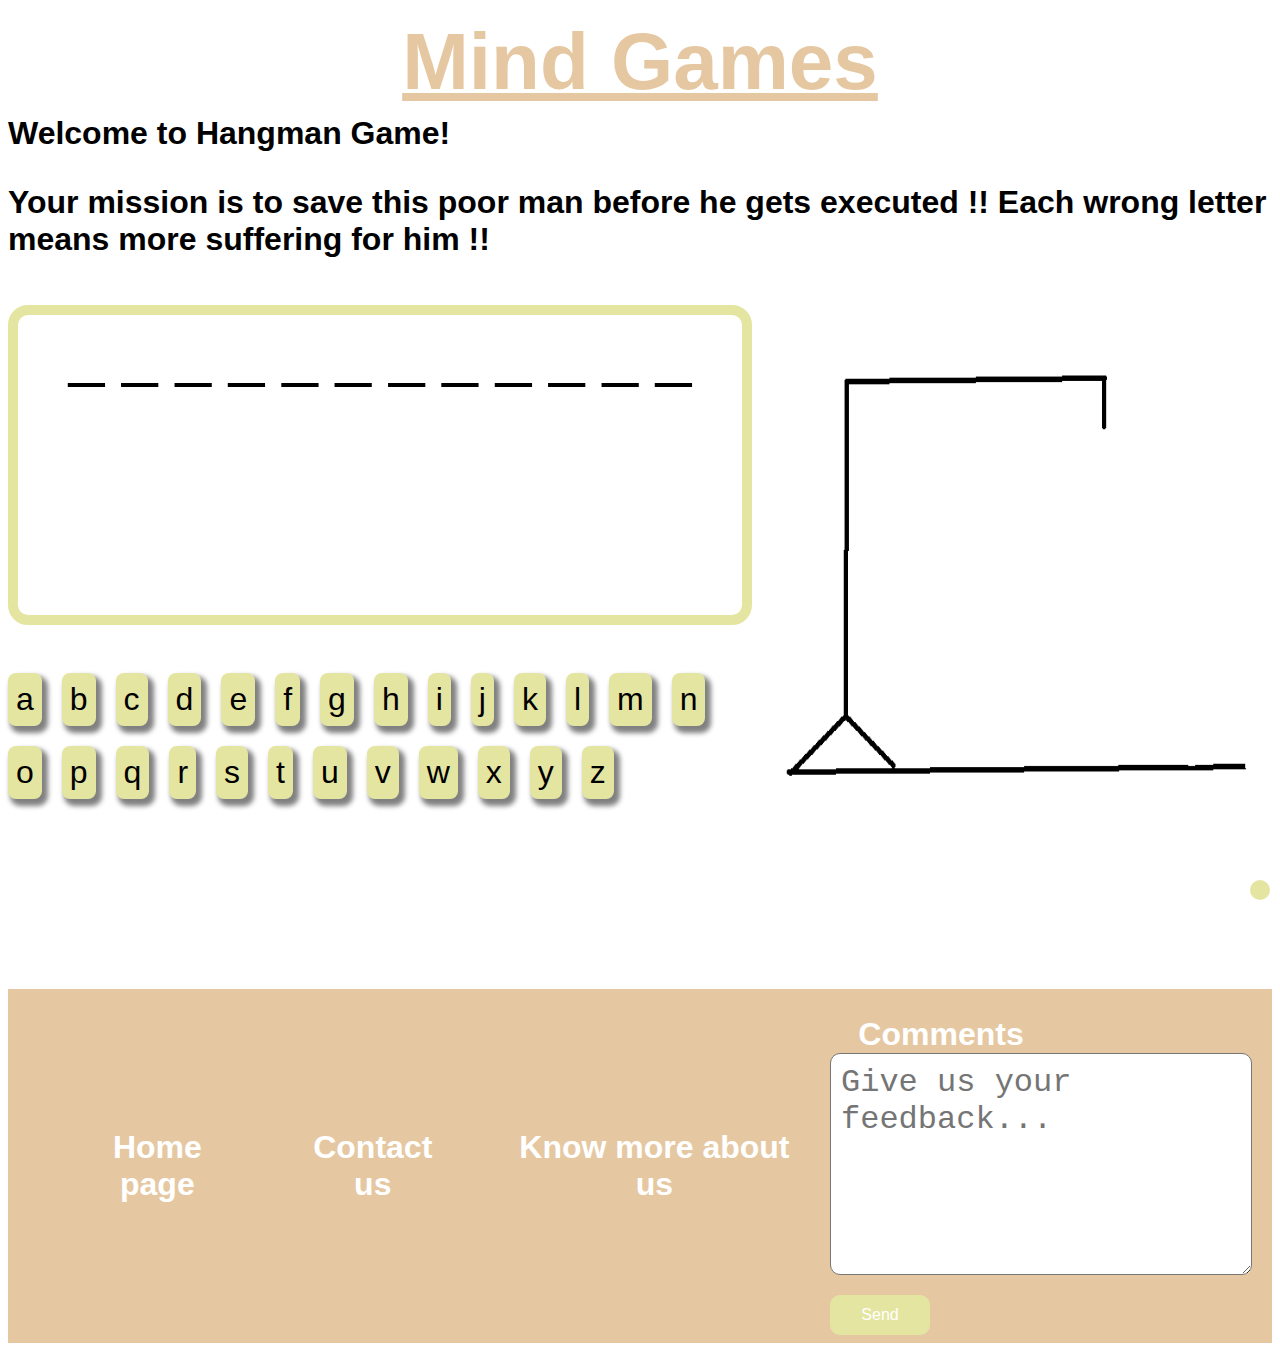
==== Guess the word/index.html @ 97eac522 "Modified index files" ====
<!DOCTYPE html>
<html lang="en">
<head>
    <meta charset="UTF-8">
    <meta name="viewport" content="width=device-width, initial-scale=1.0">
    <title>Guess the word</title>
</head>
<body>
  <link rel="stylesheet" href="https://cdnjs.cloudflare.com/ajax/libs/font-awesome/6.6.0/css/all.min.css" integrity="sha512-Kc323vGBEqzTmouAECnVceyQqyqdsSiqLQISBL29aUW4U/M7pSPA/gEUZQqv1cwx4OnYxTxve5UMg5GT6L4JJg==" crossorigin="anonymous" referrerpolicy="no-referrer" />
    <h1 id="title">Mind Games</h1>
    <header>Welcome to Hangman Game!
        <p>Your mission is to save this poor man before he gets executed !!
            Each wrong letter means more suffering for him !!
            <p>
    </header>
     <main>
        <div class="LettersAndDashes">
            <div class="Dashes-container" id="Dashes-container"></div>
            <div class="Letters-container">
              <div class="letter">a</div>
              <div class="letter">b</div>
              <div class="letter">c</div>
              <div class="letter">d</div>
              <div class="letter">e</div>
              <div class="letter">f</div>
              <div class="letter">g</div>
              <div class="letter">h</div>
              <div class="letter">i</div>
              <div class="letter">j</div>
              <div class="letter">k</div>
              <div class="letter">l</div>
              <div class="letter">m</div>
              <div class="letter">n</div>
              <div class="letter">o</div>
              <div class="letter">p</div>
              <div class="letter">q</div>
              <div class="letter">r</div>
              <div class="letter">s</div>
              <div class="letter">t</div>
              <div class="letter">u</div>
              <div class="letter">v</div>
              <div class="letter">w</div>
              <div class="letter">x</div>
              <div class="letter">y</div>
              <div class="letter">z</div>              
            </div>
        </div>
        <img id="HangmanPicture" src="Hangman-images/1.png" class="HangmanPicture">
     </main>
     <footer>
        <div class="quick-links">
          <ul>
            <li><a href="index.html">Home page</a></li>
            <li><a href="">Contact us</a></li>
            <li><a href="portfolio">Know more about us</a></li>
          </ul>
        </div>
        <form class="comment-section-div">
          <label for="comment-section" id="comment-section-label">Comments</label>
          <textarea
            placeholder="Give us your feedback..."
            name="comment"
            id="comment-section"
          ></textarea>
          <button id='submit-button' type="submit">Send</button>
        </form>
      </footer>
      <!-- The confirmation message -->
      <div class="confirmation-message" >Your comment was submitted successfully!</div>
      <a href="#"><i class="fa-solid fa-arrow-up"></i></a>
    <link rel="stylesheet" href="style_game3.css">
    <script src="Hangman.js"></script>
</body>
</html>
---- Guess the word/style_game3.css ----
:root{
    --red-color:rgb(255, 89, 0);
    --yellow-color:rgb(229,229,162);
    --brownish-color:rgb(229,200,162);
    --standard-font-size: 2rem;
}
@keyframes keyboardTranslation {
    0%{ 
        transform: translateX(-100px);
    }
    100%{
        
        transform: translateX(0px);
    }
}
@keyframes titleAnimation {
    0%{ opacity: 0;
    }
    100%{
        
        opacity: 1;
    }
}
@keyframes PictureAnimation {
    0%{ opacity: 1;
        transform: translateX(100px);
    }
    100%{
        
        transform: translateX(0px);
    }
}
body{
    display: grid;
    background-color: white;
    font-family: Arial, Helvetica, sans-serif;
    height: 150vh;
}
#title{
    color:var(--brownish-color) ;
    font-size: 5rem;
    text-decoration: underline;
    opacity: 1;
    margin: auto;
    animation: titleAnimation 2s ease-out ;
}

header{
    color:black;
    font-weight: bold;
    font-size:var(--standard-font-size);
}
main{
    display:flex;
}
.LettersAndDashes{
    display: flex;
    flex-direction: column;
    gap:3rem;

}
.Dashes-container{
    grid-area:6/2/10/12;
    border:10px solid var(--yellow-color) ;
    font-size: calc(2*var(--standard-font-size));
    border-radius :20px;
    text-align: center;
    height: 300px;
    animation: keyboardTranslation 1s ease-out  forwards;
}
.Letters-container{
    display: flex;
    flex-wrap: wrap;
    gap:20px;
    height: 100px;
    animation: keyboardTranslation 1s ease-out forwards;
}
.Letters-container .letter{
   font-size:var(--standard-font-size);
   background-color:var(--yellow-color) ;
   border-radius:0.5rem;
   padding: 0.5rem;
   box-shadow: 4px 5px 5px 2px grey;
   cursor: pointer;
}

.HangmanPicture{
 
 width:500px;
 margin-top: 20px;
 margin-left: 20px;
 animation: PictureAnimation 1s ease-out forwards;
}
.GameOver{
    
    text-align: center;
    font-size: 6rem;
    color: var(--red-color);
    position:fixed;
    translate: -50% -50%;
    top:50%;
    left:50%;
}
footer{
    
    background-color: var(--brownish-color);
    text-align: center;
    display: flex;
    justify-content: space-between;
    align-items: center;
    margin-top:200px;
}
footer ul{
    list-style: none;
    display: flex;
}
footer li{
    margin:10px;
    padding: 20px;
    font-size:var(--standard-font-size);
    font-weight: bold;
}
footer a{
color:white;
text-decoration: none;
}
.quick-links ul li a:hover {
    color: var(--brownish-color); /* Change to your desired hover color */
    text-decoration: underline; /* Optionally add underline on hover */
  }
  footer textarea{
    width:400px;
    height :200px;
    padding:10px;
    border-radius: 10px;
    font-size: var(--standard-font-size);
  }
  .comment-section-div{
    display: flex;
    flex-direction: column;
    margin-top: 20px;
    margin-right: 20px;
  }
  #comment-section-label
  { margin-left:0px;
    margin-right: 200px;
    font-weight: bold;
    font-size:var(--standard-font-size);
    color:white;
  }
  .comment-section-div button{
    width: 100px;
    height: 40px;
    font-size:var(--standard-font-size)-2rem;
    border-radius: 10px;
    background-color: var(--yellow-color);
    color: white;
    border:none;
    margin-top: 20px;
    cursor: pointer;
  }
.fa-arrow-up{
    position:fixed;
    bottom:0;
    right:10px;
    border-radius: 50%;
    background-color: var(--yellow-color);
    color: white;
    padding: 10px;
    font-size: var(--standard-font-size);
}
.confirmation-message {
    position: fixed;
    left: 30%;
    color: lightgreen;
    background-color: white;
    padding: 10px;
    margin-top: 10px;
    display: none;
    font-size: var(--standard-font-size);
    transition: display 0.5s ease ;
}

.confirmation-message.show {
    display: block;
}
.not-clickable{
    pointer-events: none;
}
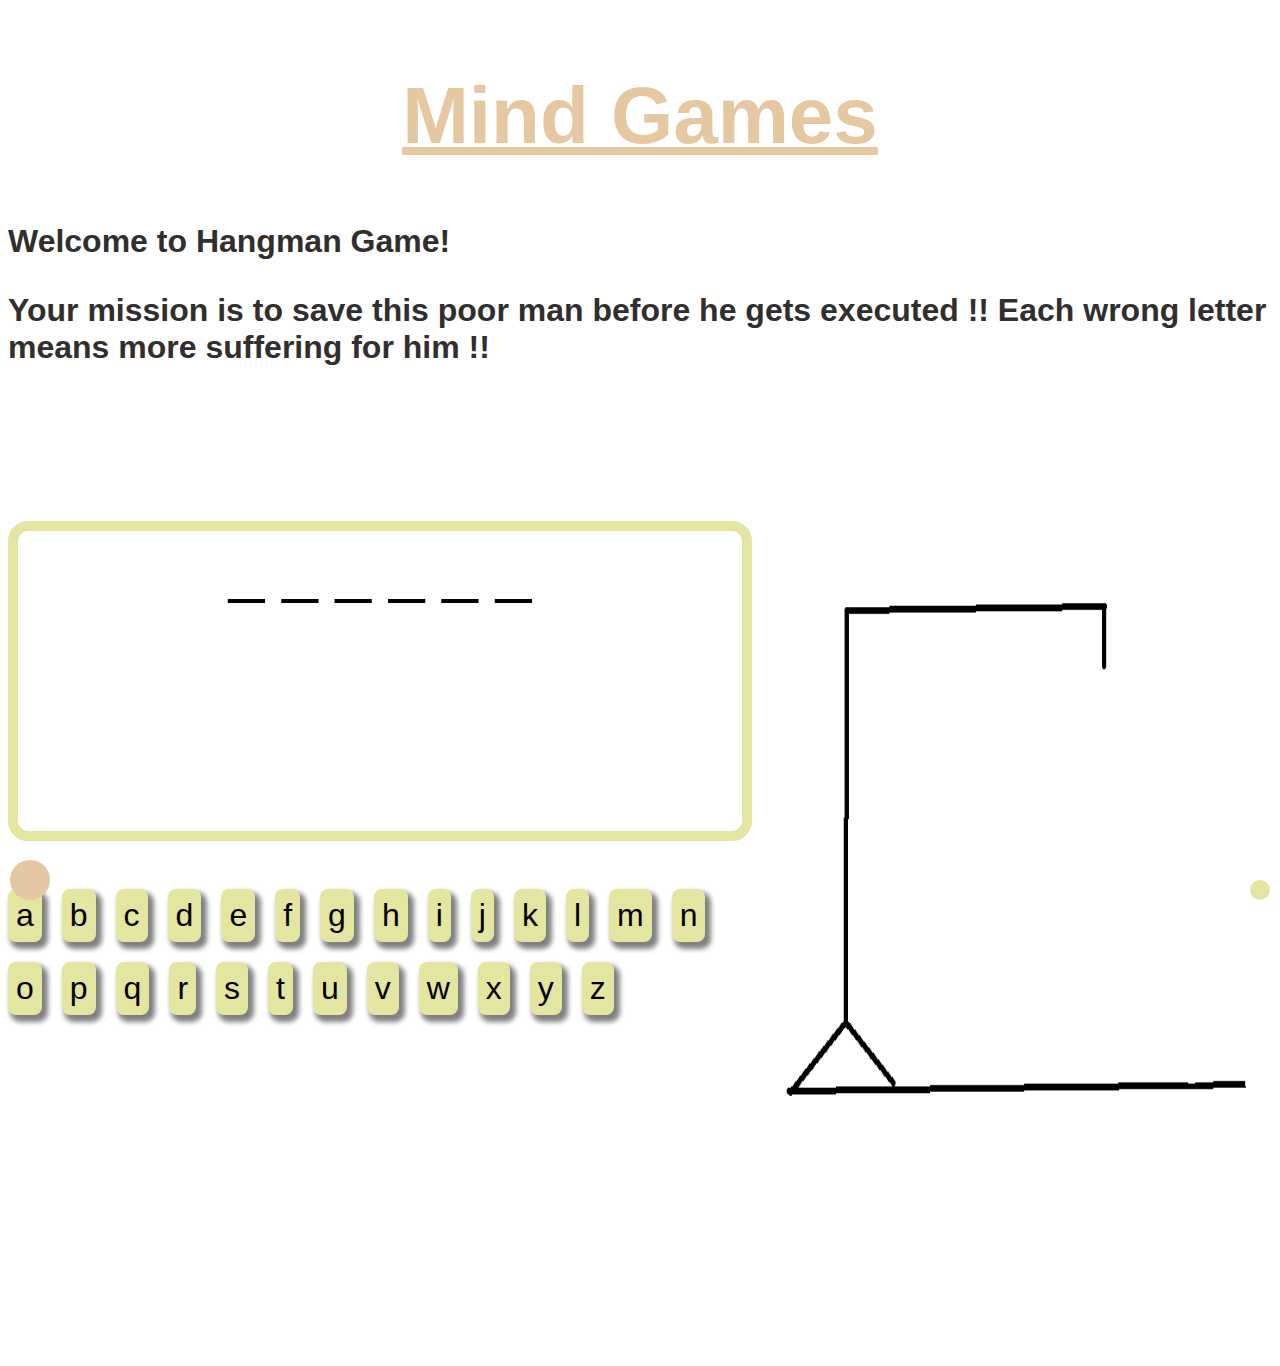
==== commit 18d501b9: "Added a gome button" ====
--- a/Guess the word/index.html
+++ b/Guess the word/index.html
@@ -47,7 +47,7 @@
         </div>
         <img id="HangmanPicture" src="Hangman-images/1.png" class="HangmanPicture">
      </main>
-     <footer>
+     <!-- <footer>
         <div class="quick-links">
           <ul>
             <li><a href="index.html">Home page</a></li>
@@ -64,10 +64,12 @@
           ></textarea>
           <button id='submit-button' type="submit">Send</button>
         </form>
-      </footer>
+      </footer> -->
       <!-- The confirmation message -->
-      <div class="confirmation-message" >Your comment was submitted successfully!</div>
+      <!-- <div class="confirmation-message" >Your comment was submitted successfully!</div> -->
       <a href="#"><i class="fa-solid fa-arrow-up"></i></a>
+     <a href="/Homepage/index.html"><i class="fa-solid fa-house"></i></a>
+      
     <link rel="stylesheet" href="style_game3.css">
     <script src="Hangman.js"></script>
 </body>
--- a/Guess the word/style_game3.css
+++ b/Guess the word/style_game3.css
@@ -46,9 +46,10 @@
 }
 
 header{
-    color:black;
+    color:rgb(49, 46, 46);
     font-weight: bold;
     font-size:var(--standard-font-size);
+
 }
 main{
     display:flex;
@@ -167,7 +168,7 @@
     background-color: var(--yellow-color);
     color: white;
     padding: 10px;
-    font-size: var(--standard-font-size);
+    font-size: 30px;
 }
 .confirmation-message {
     position: fixed;
@@ -187,3 +188,13 @@
 .not-clickable{
     pointer-events: none;
 }
+.fa-house{
+    position:fixed;
+    bottom:0;
+    left:10px;
+    border-radius: 50%;
+    background-color: var(--brownish-color);
+    color: white;
+    padding: 20px;
+    font-size: 30px;
+  }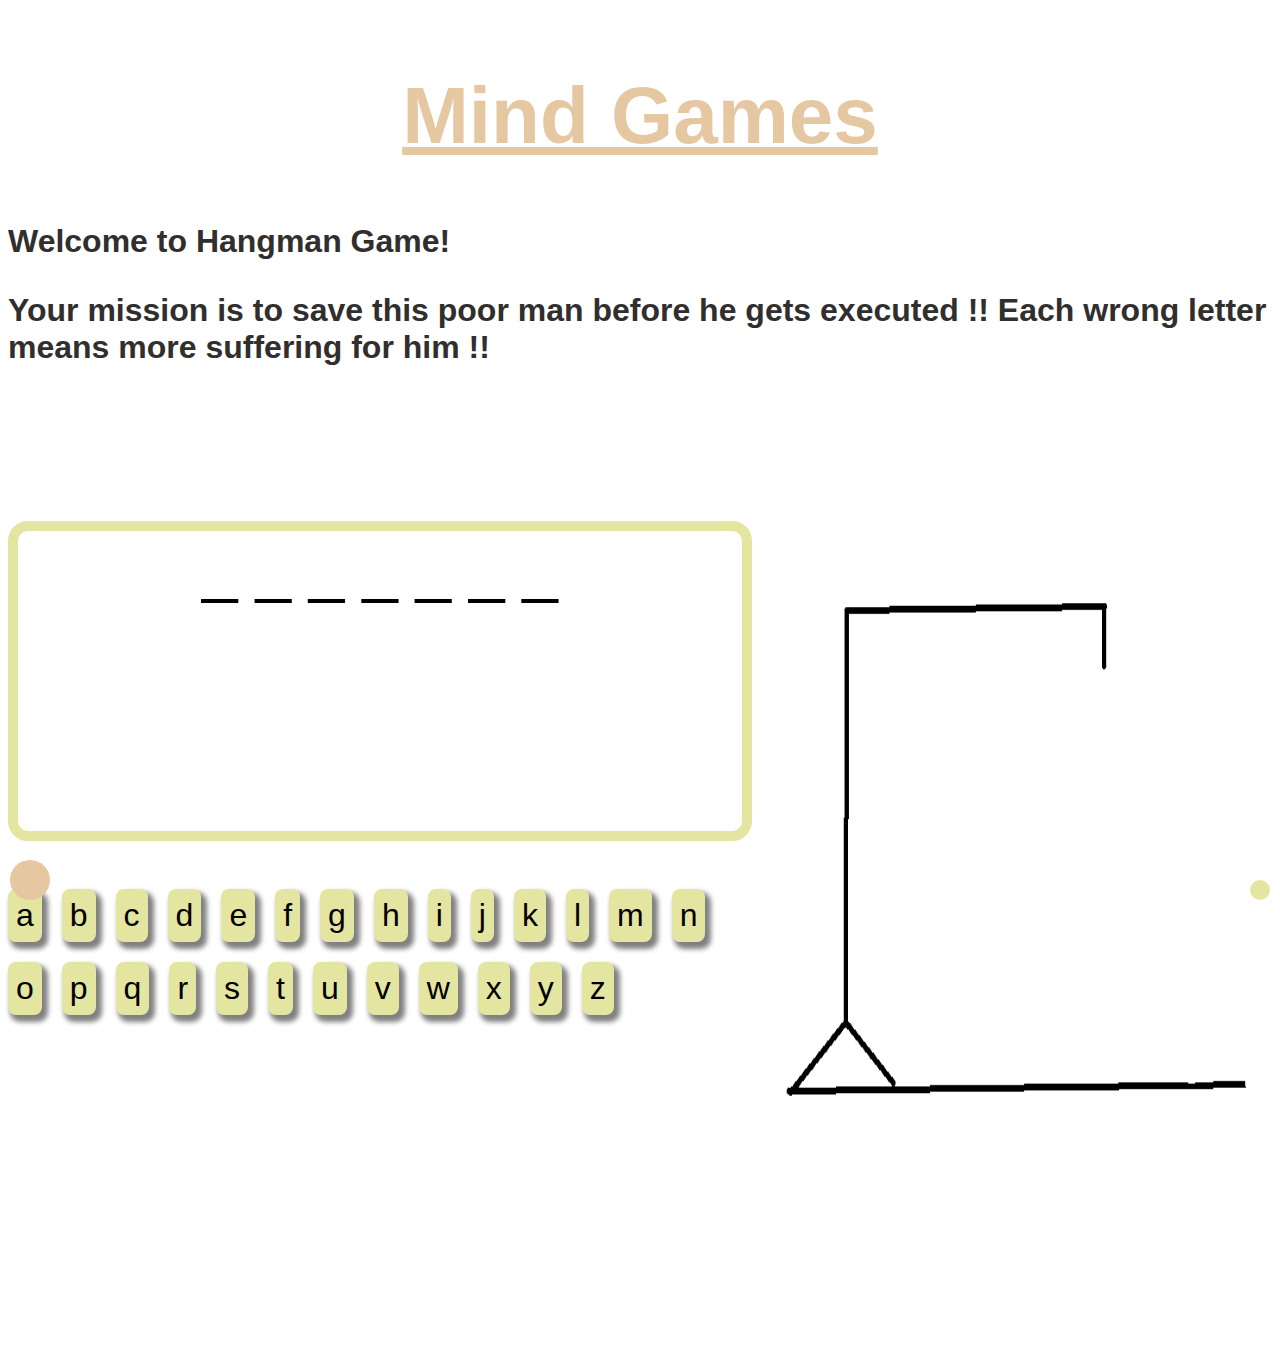
==== commit c8d5f599: "Adjusted the home icon" ====
--- a/Guess the word/index.html
+++ b/Guess the word/index.html
@@ -68,7 +68,7 @@
       <!-- The confirmation message -->
       <!-- <div class="confirmation-message" >Your comment was submitted successfully!</div> -->
       <a href="#"><i class="fa-solid fa-arrow-up"></i></a>
-     <a href="/Homepage/index.html"><i class="fa-solid fa-house"></i></a>
+     <a href="https://project1-mind-games.onrender.com"><i class="fa-solid fa-house"></i></a>
       
     <link rel="stylesheet" href="style_game3.css">
     <script src="Hangman.js"></script>
